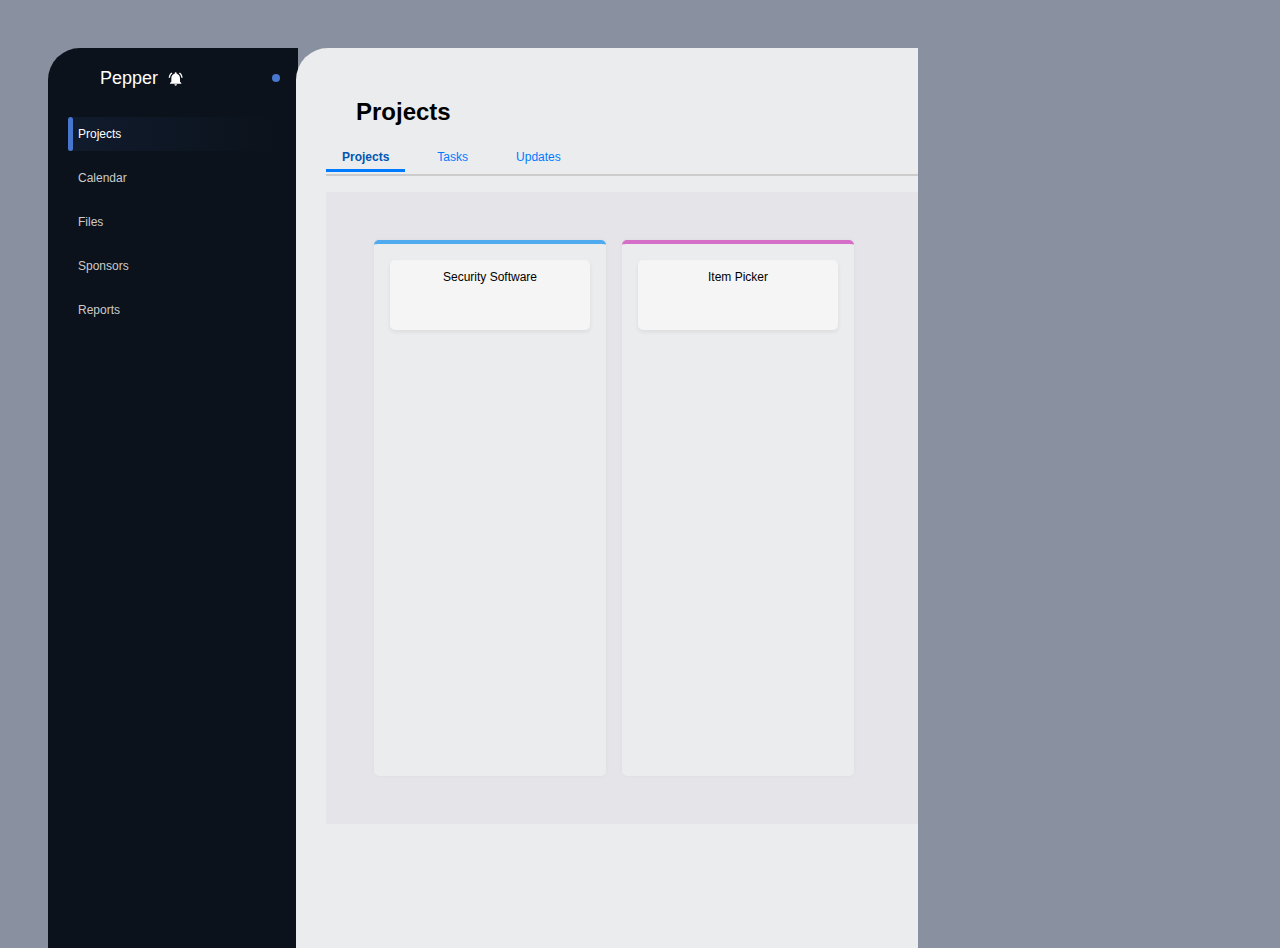
==== index.html @ 647dd300 "Add files via upload" ====
<html lang="en">

<head>
  <meta charset="UTF-8">
  <meta name="viewport" content="width=device-width, initial-scale=1.0">
  <title>Navigation Sidebar</title>
  <link rel="stylesheet" href="styles.css">
</head>

<body>
  <div class="site-wrap">
    <!-- Navigation Sidebar -->
    <nav class="site-nav" id="site-nav">
      <div class="name">
        Pepper
        <svg width="24" height="24" viewBox="0 0 24 24">
          <path d="M11.5,22C11.64,22 11.77,22 11.9,21.96C12.55,21.82 13.09,21.38 13.34,20.78C13.44,20.54 13.5,20.27 13.5,20H9.5A2,2 0 0,0 11.5,22M18,10.5C18,7.43 15.86,4.86 13,4.18V3.5A1.5,1.5 0 0,0 11.5,2A1.5,1.5 0 0,0 10,3.5V4.18C7.13,4.86 5,7.43 5,10.5V16L3,18V19H20V18L18,16M19.97,10H21.97C21.82,6.79 20.24,3.97 17.85,2.15L16.42,3.58C18.46,5 19.82,7.35 19.97,10M6.58,3.58L5.15,2.15C2.76,3.97 1.18,6.79 1,10H3C3.18,7.35 4.54,5 6.58,3.58Z"></path>
        </svg>
      </div>

      <!-- Main Navigation Menu -->
      <ul class="menu">
        <li class="menu-item active">
          <a href="#projects" main-tab="project" class="active">Projects</a>
          <ul class="submenu">
            <li><a href="#0">Create New Project</a></li>
            <li><a href="#0">Modify Project</a></li>
          </ul>
        </li>
        <li class="menu-item"><a href="#calendar" main-tab="calendar">Calendar</a></li>
        <li class="menu-item"><a href="#files" main-tab="files">Files</a></li>
        <li class="menu-item"><a href="#sponsors" main-tab="sponsors">Sponsors</a></li>
        <li class="menu-item"><a href="#reports" main-tab="reports">Reports</a></li>
      </ul>
    </nav>

    <!-- Main Content Area -->
    <main>
      <div id="main-content">
        <!-- Projects Section -->
        <div id="project" class="main-content active">
          <header>
            <h1 class="title">Projects</h1>

            <!-- Navigation Tabs -->
            <nav class="nav-tabs" id="nav-tabs">
              <a href="#projects" class="active" data-tab="projects">Projects</a>
              <a href="#tasks" data-tab="tasks">Tasks</a>
              <a href="#updates" data-tab="updates">Updates</a>
            </nav>

            <!-- Tab Content Sections -->
            <div id="tab-content">
              <!-- Projects Tab Content -->
              <div id="projects" class="tab-content active">
                <div class="content-columns">
                  <div class="col">
                    <div class="item">Security Software</div>
                  </div>
                  <div class="col">
                    <div class="item">Item Picker</div>
                  </div>
                </div>
              </div>

              <!-- Tasks Tab Content -->
              <div id="tasks" class="tab-content">
                <div class="content-columns">
                  <div class="col">
                    <div class="item">Implement updated virus detection</div>
                    <div class="item">Get new browser information</div>
                  </div>
                </div>
              </div>

              <!-- Updates Tab Content -->
              <div id="updates" class="tab-content">
                <div class="content-columns">
                  <div class="col">
                    <div class="item">New tasks for Security Software</div>
                  </div>
                </div>
              </div>
            </div>
          </header>
        </div>

        <!-- Files Section -->
        <div id="files" class="main-content">
          <h1>Files</h1>

          <!-- Search and Filter -->
          <div class="file-controls">
            <input type="text" id="file-search" class="search-input" placeholder="Search files..." />
            <button class="filter-btn">Filter</button>
          </div>

          <!-- File Table -->
          <table id="file-table" class="file-table">
            <thead>
              <tr>
                <th>File Name</th>
                <th>Size</th>
                <th>Uploaded On</th>
                <th>Actions</th>
              </tr>
            </thead>
            <tbody id="file-list">
              <!-- Example file entry -->
              <tr>
                <td>Project_Plan.pdf</td>
                <td>1.2 MB</td>
                <td>2024-11-10</td>
                <td>
                  <button class="btn btn-download">Download</button>
                  <button class="btn btn-delete">Delete</button>
                </td>
              </tr>
              <tr>
                <td>Financial_Report.xlsx</td>
                <td>3.4 MB</td>
                <td>2024-11-05</td>
                <td>
                  <button class="btn btn-download">Download</button>
                  <button class="btn btn-delete">Delete</button>
                </td>
              </tr>
              <tr>
                <td>Presentation.pptx</td>
                <td>2.8 MB</td>
                <td>2024-10-20</td>
                <td>
                  <button class="btn btn-download">Download</button>
                  <button class="btn btn-delete">Delete</button>
                </td>
              </tr>
            </tbody>
          </table>
        </div>

        <!-- Calendar Section -->
        <div id="calendar" class="main-content">
          <h1>Calendar</h1>

          <div class="calendar-container">
            <header class="calendar-header">
              <button class="prev-month" onclick="changeMonth(-1)">&#8249;</button>
              <h2 id="month-year"></h2>
              <button class="next-month" onclick="changeMonth(1)">&#8250;</button>
            </header>

            <div class="calendar-grid">
              <div class="calendar-day"></div>
              <div class="calendar-day"></div>
              <div class="calendar-day"></div>
              <div class="calendar-day"></div>
              <div class="calendar-day"></div>
              <div class="calendar-day"></div>
              <div class="calendar-day"></div>

              <div id="calendar-days" class="calendar-days"></div>
            </div>
          </div>
        </div>

        <!-- Reports Section -->
        <div id="reports" class="main-content">
          <h1>Reports</h1>
        
          <!-- Search and Filter -->
          <div class="report-controls">
            <input type="text" id="report-search" class="search-input" placeholder="Search reports..." />
            <button class="filter-btn">Filter</button>
          </div>
        
          <!-- Report Table -->
          <table id="report-table" class="report-table">
            <thead>
              <tr>
                <th>Report Name</th>
                <th>Created On</th>
                <th>Category</th>
                <th>Status</th>
                <th>Actions</th>
              </tr>
            </thead>
            <tbody id="report-list">
              <!-- Rows will be dynamically generated by JavaScript -->
            </tbody>
          </table>
        
          <!-- Pagination Controls -->
          <div class="pagination">
            <button class="prev-page">Previous</button>
            <span class="page-number">Page 1</span>
            <button class="next-page">Next</button>
          </div>
        </div>
      </div>
    </main>
  </div>

  <!-- Scripts -->
  <script src="script.js"></script>
</body>

</html>
---- styles.css ----
/* General Body Styles */
body {
    background: #89909f;
    padding: 3rem 0 0 3rem;
    font-size: 12px;
    font-family: Arial, sans-serif;
    height: 100vh;
    margin: 0;
    overflow: hidden;
    display: flex;
  }
  
  /* Main Grid Layout */
  .site-wrap {
    display: grid;
    grid-template-columns: 280px 1fr;
    min-height: 100vh;
  }
  
  /* Navigation Sidebar */
  .site-nav {
    width: 250px;
    background: #0b121b;
    color: white;
    padding: 20px;
    border-top-left-radius: 2rem;
    display: flex;
    flex-direction: column;
    box-sizing: border-box;
  }
  
  .name {
    display: flex;
    align-items: center;
    font-size: 1.5em;
    margin-bottom: 20px;
    position: relative;
    padding: 0 2.5rem 0.5rem 2rem;
  }
  
  .name svg {
    fill: #fff;
    width: 16px;
    height: 16px;
    margin-left: 10px;
  }
  
  .name::after {
    content: "";
    width: 8px;
    height: 8px;
    background: #4777ce;
    border-radius: 50%;
    position: absolute;
    top: 6px;
    right: -2px;
  }
  
  /* Menu Styles */
  .menu {
    list-style-type: none;
    padding: 0;
    margin: 0;
  }
  
  .menu-item {
    margin-bottom: 10px;
    position: relative;
  }
  
  /* Styling for Menu Item Links */
  .menu-item a {
    color: #ccc;
    text-decoration: none;
    padding: 10px;
    display: block;
    border-radius: 4px;
    transition: background-color 0.3s, color 0.3s;
  }
  
  /* Hover and Focus States */
  .menu-item a:hover,
  .menu-item a:focus {
    background-color: #444;
    color: #fff;
  }
  
  /* Active Menu Item Styles */
  .menu-item.active > a {
    background-color: #007bff;
    color: #fff;
  }
  
  /* Active State Highlight with Before Pseudo-element */
  .menu-item > a::before {
    content: "";
    position: absolute;
    left: 0;
    top: 0;
    height: 100%;
    background-color: #4676cd; /* Highlight color */
    width: 0; /* Start with width 0 */
    border-radius: 4px;
    transition: width 0.3s ease-out; /* Smooth transition for width */
  }
  
  /* When Menu Item is Active, expand the blue bar */
  .menu-item.active > a::before {
    width: 5px; /* Width when active */
  }
  
  /* Submenu Styles */
  .submenu {
    list-style-type: none;
    padding-left: 20px;
    display: none;
  }
  
  .menu-item.open > .submenu {
    display: block;
  }
  
  .submenu a {
    color: #aaa;
  }
  
  /* Submenu Hover State */
  .submenu a:hover {
    color: #fff;
  }
  
  /* Active State Highlight */
  .site-nav .active > a {
    background: linear-gradient(to right, #101b2d, transparent);
  }
  
  .site-nav .active > a::before {
    content: "";
    position: absolute;
    left: 0;
    top: 0;
    height: 100%;
    background: #4676cd;
    width: 5px;
    border-radius: 4px;
  }
  
  /* Main Content */
  main {
    background: #ebecee;
    border-top-left-radius: 2rem;
    margin-left: -2rem;
    position: relative;
  }
  
  main > header {
    padding: 3rem;
  }
  
  /* Navigation Tabs */
  .nav-tabs {
    display: flex;
    gap: 1rem;
    border-bottom: 2px solid #ccc;
  }
  
  .nav-tabs a {
    padding: 0.5rem 1rem;
    color: #007bff;
    text-decoration: none;
    border-bottom: 2px solid transparent;
    position: relative;
    cursor: pointer;
  }
  
  .nav-tabs a.active {
    color: #0056b3;
    font-weight: bold;
  }
  
  /* Active Tab Underline */
  .nav-tabs a::after {
    content: "";
    position: absolute;
    left: 0;
    bottom: 0;
    width: 100%;
    height: 3px;
    background-color: #007bff;
    transform: scaleX(0);
    transform-origin: bottom right;
    transition: transform 0.3s ease-in-out;
  }
  
  .nav-tabs a.active::after {
    transform: scaleX(1);
    transform-origin: bottom left;
  }
  
  /* Tab Content */
  .tab-content {
    display: none;
    padding: 1rem 0;
  }
  
  .tab-content.active {
    display: block;
  }
  
  /* Content Columns */
  .content-columns {
    padding: 3rem;
    display: flex;
    background: #e5e5e9;
  }
  
  .content-columns .col {
    width: 200px;
    min-height: 500px;
    padding: 1rem;
    margin-right: 1rem;
    background: #ebecee;
    border-radius: 5px;
    box-shadow: 0 0 5px rgba(0, 0, 0, 0.04);
  }
  
  .content-columns .col:nth-child(1) {
    border-top: 4px solid #50aaee;
  }
  
  .content-columns .col:nth-child(2) {
    border-top: 4px solid #d56ec7;
  }
  
  .content-columns .col:nth-child(3) {
    border-top: 4px solid #e37e55;
  }
  
  .content-columns .col:nth-child(4) {
    border-top: 4px solid #ebbd41;
  }
  
  /* Item Component */
  .item {
    background: #f5f5f5;
    box-shadow: 0 2px 4px rgba(0, 0, 0, 0.07);
    min-height: 50px;
    border-radius: 5px;
    margin-bottom: 0.5rem;
    padding: 10px;
    text-align: center;
  }
  
  /* Note Component */
  .note {
    width: calc(100% - 6rem);
    margin: 2rem;
    background: #171c26;
    border-radius: 10px;
    padding: 1rem;
  }
  
  .note h3 {
    font-size: 0.9rem;
    margin-bottom: 0.4rem;
  }
  
  .note p {
    color: #717783;
  }
  
  /* Hide all main content areas initially */
  .main-content {
    display: none;
  }
  
  .main-content.active {
    display: block;
  }
  
  #project header {
    padding-left: 30px; /* Move the header content to the right */
    padding-top: 20px; /* Move the header content down */
  }
  
  .title {
    margin-left: 30px; /* Move the title further to the right */
    margin-top: 30px; /* Move the title down */
  }
  
  /* Responsiveness */
  @media (max-width: 768px) {
    .site-nav {
      width: 200px;
    }
  
    main {
      margin-left: 200px;
      width: calc(100% - 200px);
    }
  }
  
  @media (max-width: 480px) {
    .site-wrap {
      grid-template-columns: 1fr;
    }
  
    main {
      margin-left: 0;
      width: 100%;
    }
  }
  
  /* Files Page Styles */
  #files {
    padding: 20px;
    background-color: #ffffff;
    border-radius: 10px;
  }
  
  .file-controls {
    display: flex;
    justify-content: space-between;
    margin-bottom: 20px;
  }
  
  .search-input {
    padding: 10px;
    font-size: 14px;
    border-radius: 5px;
    border: 1px solid #ccc;
    width: 70%;
  }
  
  .filter-btn {
    padding: 10px 20px;
    background-color: #007bff;
    color: white;
    border: none;
    border-radius: 5px;
    cursor: pointer;
  }
  
  .filter-btn:hover {
    background-color: #0056b3;
  }
  
  .file-table {
    width: 100%;
    border-collapse: collapse;
    margin-top: 10px;
  }
  
  .file-table th,
  .file-table td {
    padding: 12px;
    text-align: left;
    border-bottom: 1px solid #ddd;
  }
  
  .file-table th {
    background-color: #f8f9fa;
    color: #333;
  }
  
  .file-table tr:hover {
    background-color: #f1f1f1;
  }
  
  .file-table td button {
    padding: 6px 12px;
    border: none;
    border-radius: 5px;
    cursor: pointer;
    margin-right: 5px;
  }
  
  .btn-download {
    background-color: #28a745;
    color: white;
  }
  
  .btn-download:hover {
    background-color: #218838;
  }
  
  .btn-delete {
    background-color: #dc3545;
    color: white;
  }
  
  .btn-delete:hover {
    background-color: #c82333;
  }
  
  /* Responsiveness */
  @media (max-width: 768px) {
    .file-controls {
      flex-direction: column;
      align-items: flex-start;
    }
  
    .search-input {
      width: 100%;
      margin-bottom: 10px;
    }
  }
  
  /* Styling for the reports section */
  #reports {
    padding: 20px;
  }
  
  #reports .search-input {
    padding: 8px;
    width: 300px;
    margin-right: 10px;
  }
  
  .report-controls {
    display: flex;
    margin-bottom: 20px;
  }
  
  .report-table {
    width: 100%;
    border-collapse: collapse;
  }
  
  .report-table th,
  .report-table td {
    padding: 12px;
    border: 1px solid #ddd;
  }
  
  .report-table th {
    background-color: #f4f4f4;
  }
  
  .report-table .status {
    padding: 5px 10px;
    border-radius: 5px;
    font-weight: bold;
  }
  
  .report-table .status.completed {
    background-color: #28a745;
    color: white;
  }
  
  .report-table .status.in-progress {
    background-color: #ffc107;
    color: black;
  }
  
  .report-table .status.pending {
    background-color: #dc3545;
    color: white;
  }
  
  .report-table button {
    margin-right: 5px;
  }
  
  .pagination {
    margin-top: 20px;
    text-align: center;
  }
  
  .pagination .prev-page,
  .pagination .next-page {
    padding: 10px;
    background-color: #007bff;
    color: white;
    border: none;
    cursor: pointer;
  }
  
  .pagination .page-number {
    margin: 0 15px;
  }
  
  .calendar-container {
    background: #fff;
    border-radius: 10px;
    box-shadow: 0 0 10px rgba(0, 0, 0, 0.1);
    width: 350px;
    overflow: hidden;
  }
  
  .calendar-header {
    display: flex;
    justify-content: space-between;
    align-items: center;
    background-color: #3498db;
    color: white;
    padding: 10px 20px;
  }
  
  .calendar-header h2 {
    margin: 0;
    font-size: 18px;
  }
  
  button {
    background: none;
    border: none;
    color: white;
    font-size: 20px;
    cursor: pointer;
  }
  
  button:hover {
    opacity: 0.8;
  }
  
  #calendar {
    width: 100%;
    max-width: 600px;
    margin: auto;
    text-align: center;
  }
  
  #month-year {
    font-size: 24px;
    font-weight: bold;
    margin-bottom: 10px;
  }
  
  #calendar-days {
    display: grid;
    grid-template-columns: repeat(7, 1fr); /* 7 equal-width columns */
    gap: 2px; /* Small gap between cells */
  }
  
  .calendar-cell {
    border: 1px solid #ccc;
    padding: 8px; /* Adjusted padding for better fit */
    text-align: center;
    box-sizing: border-box;
    font-size: 14px;
    transition: background-color 0.3s, transform 0.3s; /* Smooth transition for hover effect */
  }
  
  .day-heading {
    font-weight: bold;
    background-color: #f0f0f0;
  }
  
  .today {
    background-color: #ffeb3b;
    font-weight: bold;
  }
  
  .inactive {
    background-color: #e0e0e0;
  }

  /* Status Styles */
.status.completed {
  color: green;
}

.status.in-progress {
  color: orange;
}

.status.pending {
  color: gray;
}

/* Button Styles */
.btn-view {
  background-color: #007bff;
  color: white;
}

.btn-download {
  background-color: #28a745;
  color: white;
}
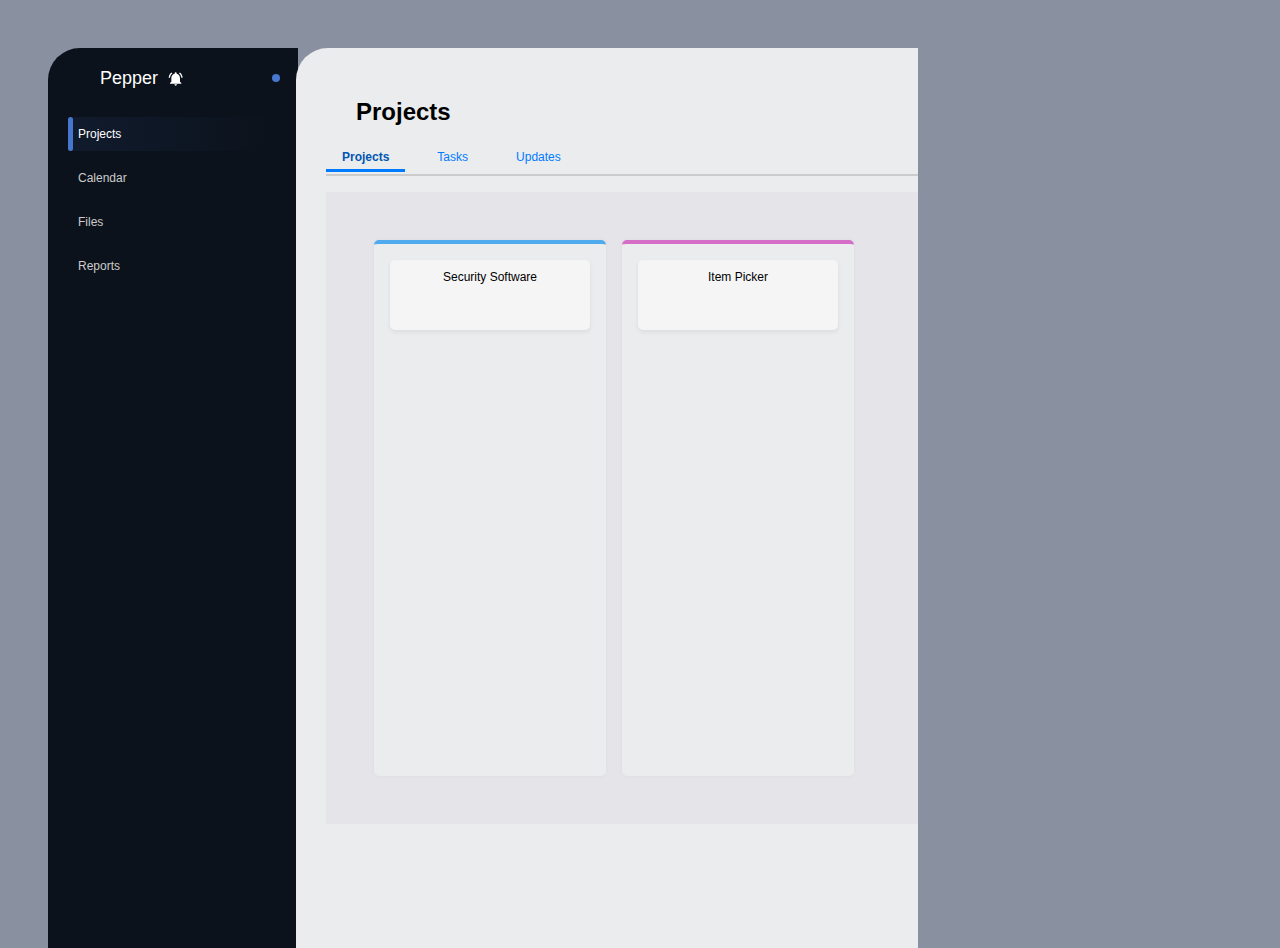
==== commit 5cd14357: "Add files via upload" ====
--- a/index.html
+++ b/index.html
@@ -29,7 +29,6 @@
         </li>
         <li class="menu-item"><a href="#calendar" main-tab="calendar">Calendar</a></li>
         <li class="menu-item"><a href="#files" main-tab="files">Files</a></li>
-        <li class="menu-item"><a href="#sponsors" main-tab="sponsors">Sponsors</a></li>
         <li class="menu-item"><a href="#reports" main-tab="reports">Reports</a></li>
       </ul>
     </nav>
@@ -65,10 +64,19 @@
 
               <!-- Tasks Tab Content -->
               <div id="tasks" class="tab-content">
-                <div class="content-columns">
-                  <div class="col">
-                    <div class="item">Implement updated virus detection</div>
-                    <div class="item">Get new browser information</div>
+                <button class="add-task-button">Add New Task</button>
+                <div class="task-columns">
+                  <div class="col">
+                    <div class="item">
+                      <span class="task-text">Implement updated virus detection</span>
+                      <button class="edit-button">Edit</button>
+                      <button class="delete-button">Delete</button>
+                    </div>
+                    <div class="item">
+                      <span class="task-text">Get new browser information</span>
+                      <button class="edit-button">Edit</button>
+                      <button class="delete-button">Delete</button>
+                    </div>
                   </div>
                 </div>
               </div>
@@ -89,10 +97,14 @@
         <div id="files" class="main-content">
           <h1>Files</h1>
 
-          <!-- Search and Filter -->
           <div class="file-controls">
             <input type="text" id="file-search" class="search-input" placeholder="Search files..." />
-            <button class="filter-btn">Filter</button>
+            <select id="file-type-filter">
+              <option value="all">All</option>
+              <option value="pdf">PDF</option>
+              <option value="xlsx">Excel</option>
+              <option value="pptx">PowerPoint</option>
+            </select>
           </div>
 
           <!-- File Table -->
@@ -117,7 +129,7 @@
                 </td>
               </tr>
               <tr>
-                <td>Financial_Report.xlsx</td>
+                <td>Project_Milestones.pdf</td>
                 <td>3.4 MB</td>
                 <td>2024-11-05</td>
                 <td>
@@ -129,6 +141,15 @@
                 <td>Presentation.pptx</td>
                 <td>2.8 MB</td>
                 <td>2024-10-20</td>
+                <td>
+                  <button class="btn btn-download">Download</button>
+                  <button class="btn btn-delete">Delete</button>
+                </td>
+              </tr>
+              <tr>
+                <td>Polar_Bear.xlsx</td>
+                <td>2.2 MB</td>
+                <td>2024-11-23</td>
                 <td>
                   <button class="btn btn-download">Download</button>
                   <button class="btn btn-delete">Delete</button>
@@ -166,13 +187,17 @@
         <!-- Reports Section -->
         <div id="reports" class="main-content">
           <h1>Reports</h1>
-        
-          <!-- Search and Filter -->
+
           <div class="report-controls">
-            <input type="text" id="report-search" class="search-input" placeholder="Search reports..." />
-            <button class="filter-btn">Filter</button>
-          </div>
-        
+            <input type="text" id="report-search" class="search-input" placeholder="Search reports...">
+            <select id="report-department-filter">
+              <option value="all">All Departments</option>
+              <option value="finance">Finance</option>
+              <option value="marketing">Marketing</option>
+              <option value="hr">HR</option>
+              </select>
+          </div>
+
           <!-- Report Table -->
           <table id="report-table" class="report-table">
             <thead>
@@ -185,11 +210,47 @@
               </tr>
             </thead>
             <tbody id="report-list">
-              <!-- Rows will be dynamically generated by JavaScript -->
+              <!-- Example report entry -->
+              <tr>
+                <td>Quarterly Financial Summary</td>
+                <td>2024-11-01</td>
+                <td>Finance</td>
+                <td><span class="status completed">Completed</span></td>
+                <td>
+                  <button class="btn btn-view">View</button>
+                </td>
+              </tr>
+              <tr>
+                <td>Financial Report</td>
+                <td>2024-10-15</td>
+                <td>Finance</td>
+                <td><span class="status in-progress">In Progress</span></td>
+                <td>
+                  <button class="btn btn-view">View</button>
+                </td>
+              </tr>
+              <tr>
+                <td>Annual Performance Review</td>
+                <td>2024-09-30</td>
+                <td>HR</td>
+                <td><span class="status completed">Completed</span></td>
+                <td>
+                  <button class="btn btn-view">View</button>
+                </td>
+              </tr>
+              <tr>
+                <td>Ad Revenue Report</td>
+                <td>2024-11-30</td>
+                <td>Marketing</td>
+                <td><span class="status pending">Pending</span></td>
+                <td>
+                  <button class="btn btn-view">View</button>
+                </td>
+              </tr>
             </tbody>
           </table>
-        
-          <!-- Pagination Controls -->
+
+          <!-- Pagination Controls (Optional) -->
           <div class="pagination">
             <button class="prev-page">Previous</button>
             <span class="page-number">Page 1</span>
@@ -200,6 +261,17 @@
     </main>
   </div>
 
+  <div id="edit-modal" class="modal">
+    <div class="modal-content">
+      <span class="close">&times;</span>
+      <h2>Edit Task</h2>
+      <form>
+        <input type="text" id="edit-task-input">
+        <button type="submit">Save</button>
+      </form>
+    </div>
+  </div>
+
   <!-- Scripts -->
   <script src="script.js"></script>
 </body>
--- a/styles.css
+++ b/styles.css
@@ -1,581 +1,638 @@
 /* General Body Styles */
 body {
-    background: #89909f;
-    padding: 3rem 0 0 3rem;
-    font-size: 12px;
-    font-family: Arial, sans-serif;
-    height: 100vh;
-    margin: 0;
-    overflow: hidden;
-    display: flex;
+  background: #89909f;
+  padding: 3rem 0 0 3rem;
+  font-size: 12px;
+  font-family: Arial, sans-serif;
+  height: 100vh;
+  margin: 0;
+  overflow: hidden;
+  display: flex;
+}
+
+/* Main Grid Layout */
+.site-wrap {
+  display: grid;
+  grid-template-columns: 280px 1fr;
+  min-height: 100vh;
+}
+
+/* Navigation Sidebar */
+.site-nav {
+  width: 250px;
+  background: #0b121b;
+  color: white;
+  padding: 20px;
+  border-top-left-radius: 2rem;
+  display: flex;
+  flex-direction: column;
+  box-sizing: border-box;
+}
+
+.name {
+  display: flex;
+  align-items: center;
+  font-size: 1.5em;
+  margin-bottom: 20px;
+  position: relative;
+  padding: 0 2.5rem 0.5rem 2rem;
+}
+
+.name svg {
+  fill: #fff;
+  width: 16px;
+  height: 16px;
+  margin-left: 10px;
+}
+
+.name::after {
+  content: "";
+  width: 8px;
+  height: 8px;
+  background: #4777ce;
+  border-radius: 50%;
+  position: absolute;
+  top: 6px;
+  right: -2px;
+}
+
+/* Menu Styles */
+.menu {
+  list-style-type: none;
+  padding: 0;
+  margin: 0;
+}
+
+.menu-item {
+  margin-bottom: 10px;
+  position: relative;
+}
+
+/* Styling for Menu Item Links */
+.menu-item a {
+  color: #ccc;
+  text-decoration: none;
+  padding: 10px;
+  display: block;
+  border-radius: 4px;
+  transition: background-color 0.3s, color 0.3s;
+}
+
+/* Hover and Focus States */
+.menu-item a:hover,
+.menu-item a:focus {
+  background-color: #444;
+  color: #fff;
+}
+
+/* Active Menu Item Styles */
+.menu-item.active > a {
+  background-color: #007bff;
+  color: #fff;
+}
+
+/* Active State Highlight with Before Pseudo-element */
+.menu-item > a::before {
+  content: "";
+  position: absolute;
+  left: 0;
+  top: 0;
+  height: 100%;
+  background-color: #4676cd; /* Highlight color */
+  width: 0; /* Start with width 0 */
+  border-radius: 4px;
+  transition: width 0.3s ease-out; /* Smooth transition for width */
+}
+
+/* When Menu Item is Active, expand the blue bar */
+.menu-item.active > a::before {
+  width: 5px; /* Width when active */
+}
+
+/* Submenu Styles */
+.submenu {
+  list-style-type: none;
+  padding-left: 20px;
+  display: none;
+}
+
+.menu-item.open > .submenu {
+  display: block;
+}
+
+.submenu a {
+  color: #aaa;
+}
+
+/* Submenu Hover State */
+.submenu a:hover {
+  color: #fff;
+}
+
+/* Active State Highlight */
+.site-nav .active > a {
+  background: linear-gradient(to right, #101b2d, transparent);
+}
+
+.site-nav .active > a::before {
+  content: "";
+  position: absolute;
+  left: 0;
+  top: 0;
+  height: 100%;
+  background: #4676cd;
+  width: 5px;
+  border-radius: 4px;
+}
+
+/* Main Content */
+main {
+  background: #ebecee;
+  border-top-left-radius: 2rem;
+  margin-left: -2rem;
+  position: relative;
+}
+
+main > header {
+  padding: 3rem;
+}
+
+/* Navigation Tabs */
+.nav-tabs {
+  display: flex;
+  gap: 1rem;
+  border-bottom: 2px solid #ccc;
+}
+
+.nav-tabs a {
+  padding: 0.5rem 1rem;
+  color: #007bff;
+  text-decoration: none;
+  border-bottom: 2px solid transparent;
+  position: relative;
+  cursor: pointer;
+}
+
+.nav-tabs a.active {
+  color: #0056b3;
+  font-weight: bold;
+}
+
+/* Active Tab Underline */
+.nav-tabs a::after {
+  content: "";
+  position: absolute;
+  left: 0;
+  bottom: 0;
+  width: 100%;
+  height: 3px;
+  background-color: #007bff;
+  transform: scaleX(0);
+  transform-origin: bottom right;
+  transition: transform 0.3s ease-in-out;
+}
+
+.nav-tabs a.active::after {
+  transform: scaleX(1);
+  transform-origin: bottom left;
+}
+
+/* Tab Content */
+.tab-content {
+  display: none;
+  padding: 1rem 0;
+}
+
+.tab-content.active {
+  display: block;
+}
+
+/* Content Columns */
+.content-columns {
+  padding: 3rem;
+  display: flex;
+  background: #e5e5e9;
+}
+
+.content-columns .col {
+  width: 200px;
+  min-height: 500px;
+  padding: 1rem;
+  margin-right: 1rem;
+  background: #ebecee;
+  border-radius: 5px;
+  box-shadow: 0 0 5px rgba(0, 0, 0, 0.04);
+}
+
+.content-columns .col:nth-child(1) {
+  border-top: 4px solid #50aaee;
+}
+
+.content-columns .col:nth-child(2) {
+  border-top: 4px solid #d56ec7;
+}
+
+.content-columns .col:nth-child(3) {
+  border-top: 4px solid #e37e55;
+}
+
+.content-columns .col:nth-child(4) {
+  border-top: 4px solid #ebbd41;
+}
+
+/* Task Columns */
+.task-columns {
+  padding: 3rem;
+  display: flex;
+  background: #e5e5e9;
+}
+
+.task-columns .col {
+  width: 200px;
+  min-height: 500px;
+  padding: 1rem;
+  margin-right: 1rem;
+  background: #ebecee;
+  border-radius: 5px;
+  box-shadow: 0 0 5px rgba(0, 0, 0, 0.04);
+}
+
+.task-columns .col:nth-child(1) {
+  border-top: 4px solid #50aaee;
+}
+
+.add-task-button {
+  background-color: #28a745;
+  color: white;
+}
+
+.edit-button {
+  background-color: #50aaee;
+  color: white;
+}
+
+.delete-button {
+  background-color: #dc3545;
+  color: white;
+}
+
+/* Item Component */
+.item {
+  background: #f5f5f5;
+  box-shadow: 0 2px 4px rgba(0, 0, 0, 0.07);
+  min-height: 50px;
+  border-radius: 5px;
+  margin-bottom: 0.5rem;
+  padding: 10px;
+  text-align: center;
+}
+
+/* Note Component */
+.note {
+  width: calc(100% - 6rem);
+  margin: 2rem;
+  background: #171c26;
+  border-radius: 10px;
+  padding: 1rem;
+}
+
+.note h3 {
+  font-size: 0.9rem;
+  margin-bottom: 0.4rem;
+}
+
+.note p {
+  color: #717783;
+}
+
+/* Hide all main content areas initially */
+.main-content {
+  display: none;
+}
+
+.main-content.active {
+  display: block;
+}
+
+#project header {
+  padding-left: 30px; /* Move the header content to the right */
+  padding-top: 20px; /* Move the header content down */
+}
+
+.title {
+  margin-left: 30px; /* Move the title further to the right */
+  margin-top: 30px; /* Move the title down */
+}
+
+/* Responsiveness */
+@media (max-width: 768px) {
+  .site-nav {
+    width: 200px;
   }
-  
-  /* Main Grid Layout */
+
+  main {
+    margin-left: 200px;
+    width: calc(100% - 200px);
+  }
+}
+
+@media (max-width: 480px) {
   .site-wrap {
-    display: grid;
-    grid-template-columns: 280px 1fr;
-    min-height: 100vh;
+    grid-template-columns: 1fr;
   }
-  
-  /* Navigation Sidebar */
-  .site-nav {
-    width: 250px;
-    background: #0b121b;
-    color: white;
-    padding: 20px;
-    border-top-left-radius: 2rem;
-    display: flex;
+
+  main {
+    margin-left: 0;
+    width: 100%;
+  }
+}
+
+/* Files Page Styles */
+#files {
+  padding: 20px;
+  background-color: #ffffff;
+  border-radius: 10px;
+}
+
+.file-controls {
+  display: flex;
+  justify-content: space-between;
+  margin-bottom: 20px;
+}
+
+.search-input {
+  padding: 10px;
+  font-size: 14px;
+  border-radius: 5px;
+  border: 1px solid #ccc;
+  width: 70%;
+}
+
+.filter-btn {
+  padding: 10px 20px;
+  background-color: #007bff;
+  color: white;
+  border: none;
+  border-radius: 5px;
+  cursor: pointer;
+}
+
+.filter-btn:hover {
+  background-color: #0056b3;
+}
+
+.file-table {
+  width: 100%;
+  border-collapse: collapse;
+  margin-top: 10px;
+}
+
+.file-table th,
+.file-table td {
+  padding: 12px;
+  text-align: left;
+  border-bottom: 1px solid #ddd;
+}
+
+.file-table th {
+  background-color: #f8f9fa;
+  color: #333;
+}
+
+.file-table tr:hover {
+  background-color: #f1f1f1;
+}
+
+.file-table td button {
+  padding: 6px 12px;
+  border: none;
+  border-radius: 5px;
+  cursor: pointer;
+  margin-right: 5px;
+}
+
+.btn-view {
+  background-color: #28a745;
+  color: white;
+}
+
+.btn-view:hover {
+  background-color: #218838;
+}
+
+.btn-download {
+  background-color: #28a745;
+  color: white;
+}
+
+.btn-download:hover {
+  background-color: #218838;
+}
+
+.btn-delete {
+  background-color: #dc3545;
+  color: white;
+}
+
+.btn-delete:hover {
+  background-color: #c82333;
+}
+
+/* Responsiveness */
+@media (max-width: 768px) {
+  .file-controls {
     flex-direction: column;
-    box-sizing: border-box;
+    align-items: flex-start;
   }
-  
-  .name {
-    display: flex;
-    align-items: center;
-    font-size: 1.5em;
-    margin-bottom: 20px;
-    position: relative;
-    padding: 0 2.5rem 0.5rem 2rem;
-  }
-  
-  .name svg {
-    fill: #fff;
-    width: 16px;
-    height: 16px;
-    margin-left: 10px;
-  }
-  
-  .name::after {
-    content: "";
-    width: 8px;
-    height: 8px;
-    background: #4777ce;
-    border-radius: 50%;
-    position: absolute;
-    top: 6px;
-    right: -2px;
-  }
-  
-  /* Menu Styles */
-  .menu {
-    list-style-type: none;
-    padding: 0;
-    margin: 0;
-  }
-  
-  .menu-item {
-    margin-bottom: 10px;
-    position: relative;
-  }
-  
-  /* Styling for Menu Item Links */
-  .menu-item a {
-    color: #ccc;
-    text-decoration: none;
-    padding: 10px;
-    display: block;
-    border-radius: 4px;
-    transition: background-color 0.3s, color 0.3s;
-  }
-  
-  /* Hover and Focus States */
-  .menu-item a:hover,
-  .menu-item a:focus {
-    background-color: #444;
-    color: #fff;
-  }
-  
-  /* Active Menu Item Styles */
-  .menu-item.active > a {
-    background-color: #007bff;
-    color: #fff;
-  }
-  
-  /* Active State Highlight with Before Pseudo-element */
-  .menu-item > a::before {
-    content: "";
-    position: absolute;
-    left: 0;
-    top: 0;
-    height: 100%;
-    background-color: #4676cd; /* Highlight color */
-    width: 0; /* Start with width 0 */
-    border-radius: 4px;
-    transition: width 0.3s ease-out; /* Smooth transition for width */
-  }
-  
-  /* When Menu Item is Active, expand the blue bar */
-  .menu-item.active > a::before {
-    width: 5px; /* Width when active */
-  }
-  
-  /* Submenu Styles */
-  .submenu {
-    list-style-type: none;
-    padding-left: 20px;
-    display: none;
-  }
-  
-  .menu-item.open > .submenu {
-    display: block;
-  }
-  
-  .submenu a {
-    color: #aaa;
-  }
-  
-  /* Submenu Hover State */
-  .submenu a:hover {
-    color: #fff;
-  }
-  
-  /* Active State Highlight */
-  .site-nav .active > a {
-    background: linear-gradient(to right, #101b2d, transparent);
-  }
-  
-  .site-nav .active > a::before {
-    content: "";
-    position: absolute;
-    left: 0;
-    top: 0;
-    height: 100%;
-    background: #4676cd;
-    width: 5px;
-    border-radius: 4px;
-  }
-  
-  /* Main Content */
-  main {
-    background: #ebecee;
-    border-top-left-radius: 2rem;
-    margin-left: -2rem;
-    position: relative;
-  }
-  
-  main > header {
-    padding: 3rem;
-  }
-  
-  /* Navigation Tabs */
-  .nav-tabs {
-    display: flex;
-    gap: 1rem;
-    border-bottom: 2px solid #ccc;
-  }
-  
-  .nav-tabs a {
-    padding: 0.5rem 1rem;
-    color: #007bff;
-    text-decoration: none;
-    border-bottom: 2px solid transparent;
-    position: relative;
-    cursor: pointer;
-  }
-  
-  .nav-tabs a.active {
-    color: #0056b3;
-    font-weight: bold;
-  }
-  
-  /* Active Tab Underline */
-  .nav-tabs a::after {
-    content: "";
-    position: absolute;
-    left: 0;
-    bottom: 0;
+
+  .search-input {
     width: 100%;
-    height: 3px;
-    background-color: #007bff;
-    transform: scaleX(0);
-    transform-origin: bottom right;
-    transition: transform 0.3s ease-in-out;
-  }
-  
-  .nav-tabs a.active::after {
-    transform: scaleX(1);
-    transform-origin: bottom left;
-  }
-  
-  /* Tab Content */
-  .tab-content {
-    display: none;
-    padding: 1rem 0;
-  }
-  
-  .tab-content.active {
-    display: block;
-  }
-  
-  /* Content Columns */
-  .content-columns {
-    padding: 3rem;
-    display: flex;
-    background: #e5e5e9;
-  }
-  
-  .content-columns .col {
-    width: 200px;
-    min-height: 500px;
-    padding: 1rem;
-    margin-right: 1rem;
-    background: #ebecee;
-    border-radius: 5px;
-    box-shadow: 0 0 5px rgba(0, 0, 0, 0.04);
-  }
-  
-  .content-columns .col:nth-child(1) {
-    border-top: 4px solid #50aaee;
-  }
-  
-  .content-columns .col:nth-child(2) {
-    border-top: 4px solid #d56ec7;
-  }
-  
-  .content-columns .col:nth-child(3) {
-    border-top: 4px solid #e37e55;
-  }
-  
-  .content-columns .col:nth-child(4) {
-    border-top: 4px solid #ebbd41;
-  }
-  
-  /* Item Component */
-  .item {
-    background: #f5f5f5;
-    box-shadow: 0 2px 4px rgba(0, 0, 0, 0.07);
-    min-height: 50px;
-    border-radius: 5px;
-    margin-bottom: 0.5rem;
-    padding: 10px;
-    text-align: center;
-  }
-  
-  /* Note Component */
-  .note {
-    width: calc(100% - 6rem);
-    margin: 2rem;
-    background: #171c26;
-    border-radius: 10px;
-    padding: 1rem;
-  }
-  
-  .note h3 {
-    font-size: 0.9rem;
-    margin-bottom: 0.4rem;
-  }
-  
-  .note p {
-    color: #717783;
-  }
-  
-  /* Hide all main content areas initially */
-  .main-content {
-    display: none;
-  }
-  
-  .main-content.active {
-    display: block;
-  }
-  
-  #project header {
-    padding-left: 30px; /* Move the header content to the right */
-    padding-top: 20px; /* Move the header content down */
-  }
-  
-  .title {
-    margin-left: 30px; /* Move the title further to the right */
-    margin-top: 30px; /* Move the title down */
-  }
-  
-  /* Responsiveness */
-  @media (max-width: 768px) {
-    .site-nav {
-      width: 200px;
-    }
-  
-    main {
-      margin-left: 200px;
-      width: calc(100% - 200px);
-    }
-  }
-  
-  @media (max-width: 480px) {
-    .site-wrap {
-      grid-template-columns: 1fr;
-    }
-  
-    main {
-      margin-left: 0;
-      width: 100%;
-    }
-  }
-  
-  /* Files Page Styles */
-  #files {
-    padding: 20px;
-    background-color: #ffffff;
-    border-radius: 10px;
-  }
-  
-  .file-controls {
-    display: flex;
-    justify-content: space-between;
-    margin-bottom: 20px;
-  }
-  
-  .search-input {
-    padding: 10px;
-    font-size: 14px;
-    border-radius: 5px;
-    border: 1px solid #ccc;
-    width: 70%;
-  }
-  
-  .filter-btn {
-    padding: 10px 20px;
-    background-color: #007bff;
-    color: white;
-    border: none;
-    border-radius: 5px;
-    cursor: pointer;
-  }
-  
-  .filter-btn:hover {
-    background-color: #0056b3;
-  }
-  
-  .file-table {
-    width: 100%;
-    border-collapse: collapse;
-    margin-top: 10px;
-  }
-  
-  .file-table th,
-  .file-table td {
-    padding: 12px;
-    text-align: left;
-    border-bottom: 1px solid #ddd;
-  }
-  
-  .file-table th {
-    background-color: #f8f9fa;
-    color: #333;
-  }
-  
-  .file-table tr:hover {
-    background-color: #f1f1f1;
-  }
-  
-  .file-table td button {
-    padding: 6px 12px;
-    border: none;
-    border-radius: 5px;
-    cursor: pointer;
-    margin-right: 5px;
-  }
-  
-  .btn-download {
-    background-color: #28a745;
-    color: white;
-  }
-  
-  .btn-download:hover {
-    background-color: #218838;
-  }
-  
-  .btn-delete {
-    background-color: #dc3545;
-    color: white;
-  }
-  
-  .btn-delete:hover {
-    background-color: #c82333;
-  }
-  
-  /* Responsiveness */
-  @media (max-width: 768px) {
-    .file-controls {
-      flex-direction: column;
-      align-items: flex-start;
-    }
-  
-    .search-input {
-      width: 100%;
-      margin-bottom: 10px;
-    }
-  }
-  
-  /* Styling for the reports section */
-  #reports {
-    padding: 20px;
-  }
-  
-  #reports .search-input {
-    padding: 8px;
-    width: 300px;
-    margin-right: 10px;
-  }
-  
-  .report-controls {
-    display: flex;
-    margin-bottom: 20px;
-  }
-  
-  .report-table {
-    width: 100%;
-    border-collapse: collapse;
-  }
-  
-  .report-table th,
-  .report-table td {
-    padding: 12px;
-    border: 1px solid #ddd;
-  }
-  
-  .report-table th {
-    background-color: #f4f4f4;
-  }
-  
-  .report-table .status {
-    padding: 5px 10px;
-    border-radius: 5px;
-    font-weight: bold;
-  }
-  
-  .report-table .status.completed {
-    background-color: #28a745;
-    color: white;
-  }
-  
-  .report-table .status.in-progress {
-    background-color: #ffc107;
-    color: black;
-  }
-  
-  .report-table .status.pending {
-    background-color: #dc3545;
-    color: white;
-  }
-  
-  .report-table button {
-    margin-right: 5px;
-  }
-  
-  .pagination {
-    margin-top: 20px;
-    text-align: center;
-  }
-  
-  .pagination .prev-page,
-  .pagination .next-page {
-    padding: 10px;
-    background-color: #007bff;
-    color: white;
-    border: none;
-    cursor: pointer;
-  }
-  
-  .pagination .page-number {
-    margin: 0 15px;
-  }
-  
-  .calendar-container {
-    background: #fff;
-    border-radius: 10px;
-    box-shadow: 0 0 10px rgba(0, 0, 0, 0.1);
-    width: 350px;
-    overflow: hidden;
-  }
-  
-  .calendar-header {
-    display: flex;
-    justify-content: space-between;
-    align-items: center;
-    background-color: #3498db;
-    color: white;
-    padding: 10px 20px;
-  }
-  
-  .calendar-header h2 {
-    margin: 0;
-    font-size: 18px;
-  }
-  
-  button {
-    background: none;
-    border: none;
-    color: white;
-    font-size: 20px;
-    cursor: pointer;
-  }
-  
-  button:hover {
-    opacity: 0.8;
-  }
-  
-  #calendar {
-    width: 100%;
-    max-width: 600px;
-    margin: auto;
-    text-align: center;
-  }
-  
-  #month-year {
-    font-size: 24px;
-    font-weight: bold;
     margin-bottom: 10px;
   }
-  
-  #calendar-days {
-    display: grid;
-    grid-template-columns: repeat(7, 1fr); /* 7 equal-width columns */
-    gap: 2px; /* Small gap between cells */
-  }
-  
-  .calendar-cell {
-    border: 1px solid #ccc;
-    padding: 8px; /* Adjusted padding for better fit */
-    text-align: center;
-    box-sizing: border-box;
-    font-size: 14px;
-    transition: background-color 0.3s, transform 0.3s; /* Smooth transition for hover effect */
-  }
-  
-  .day-heading {
-    font-weight: bold;
-    background-color: #f0f0f0;
-  }
-  
-  .today {
-    background-color: #ffeb3b;
-    font-weight: bold;
-  }
-  
-  .inactive {
-    background-color: #e0e0e0;
-  }
-
-  /* Status Styles */
-.status.completed {
-  color: green;
-}
-
-.status.in-progress {
-  color: orange;
-}
-
-.status.pending {
-  color: gray;
-}
-
-/* Button Styles */
-.btn-view {
+}
+
+/* Styling for the reports section */
+#reports {
+  padding: 20px;
+}
+
+#reports .search-input {
+  padding: 8px;
+  width: 300px;
+  margin-right: 10px;
+}
+
+.report-controls {
+  display: flex;
+  margin-bottom: 20px;
+}
+
+.report-table {
+  width: 100%;
+  border-collapse: collapse;
+}
+
+.report-table th,
+.report-table td {
+  padding: 12px;
+  border: 1px solid #ddd;
+}
+
+.report-table th {
+  background-color: #f4f4f4;
+}
+
+.report-table .status {
+  padding: 5px 10px;
+  border-radius: 5px;
+  font-weight: bold;
+}
+
+.report-table .status.completed {
+  background-color: #28a745;
+  color: white;
+}
+
+.report-table .status.in-progress {
+  background-color: #ffc107;
+  color: black;
+}
+
+.report-table .status.pending {
+  background-color: #dc3545;
+  color: white;
+}
+
+.report-table button {
+  margin-right: 5px;
+}
+
+.pagination {
+  margin-top: 20px;
+  text-align: center;
+}
+
+.pagination .prev-page,
+.pagination .next-page {
+  padding: 10px;
   background-color: #007bff;
   color: white;
-}
-
-.btn-download {
-  background-color: #28a745;
-  color: white;
+  border: none;
+  cursor: pointer;
+}
+
+.pagination .page-number {
+  margin: 0 15px;
+}
+
+.calendar-container {
+  background: #fff;
+  border-radius: 10px;
+  box-shadow: 0 0 10px rgba(0, 0, 0, 0.1);
+  width: 350px;
+  overflow: hidden;
+}
+
+.calendar-header {
+  display: flex;
+  justify-content: space-between;
+  align-items: center;
+  background-color: #3498db;
+  color: white;
+  padding: 10px 20px;
+}
+
+.calendar-header h2 {
+  margin: 0;
+  font-size: 18px;
+}
+
+button {
+  background: none;
+  border: none;
+  color: white;
+  font-size: 20px;
+  cursor: pointer;
+}
+
+button:hover {
+  opacity: 0.8;
+}
+
+#calendar {
+  width: 100%;
+  max-width: 600px;
+  margin: auto;
+  text-align: center;
+}
+
+#month-year {
+  font-size: 24px;
+  font-weight: bold;
+  margin-bottom: 10px;
+}
+
+#calendar-days {
+  display: grid;
+  grid-template-columns: repeat(7, 1fr); /* 7 equal-width columns */
+  gap: 2px; /* Small gap between cells */
+}
+
+.calendar-cell {
+  border: 1px solid #ccc;
+  padding: 8px; /* Adjusted padding for better fit */
+  text-align: center;
+  box-sizing: border-box;
+  font-size: 14px;
+  transition: background-color 0.3s, transform 0.3s; /* Smooth transition for hover effect */
+}
+
+.calendar-cell:hover {
+  background-color: #eee; /* New background color on hover */
+  transform: scale(1.02); /* Slight zoom effect on hover */
+}
+
+.day-heading {
+  font-weight: bold;
+  background-color: #f0f0f0;
+}
+
+.today {
+  background-color: #ffeb3b;
+  font-weight: bold;
+}
+
+.inactive {
+  background-color: #e0e0e0;
+}
+
+/* CSS (modal styling) */
+.modal {
+  display: none;
+  position: fixed;
+  z-index: 1;
+  left: 0;
+  top: 0;
+  width: 100%;
+  height: 100%;
+  overflow: auto;
+  background-color: rgba(0, 0, 0, 0.4);
+}
+
+.modal-content {
+  background-color: #fefefe;
+  margin: 15% auto;
+  padding: 20px;
+  border: 1px solid #888;
+  width: 80%;
+}
+
+.close {
+  position: absolute;
+  top: 0;
+  right: 25px;
+  font-size: 35px;
+  font-weight: bold;
+  color: #000;
+  cursor: pointer;
 }